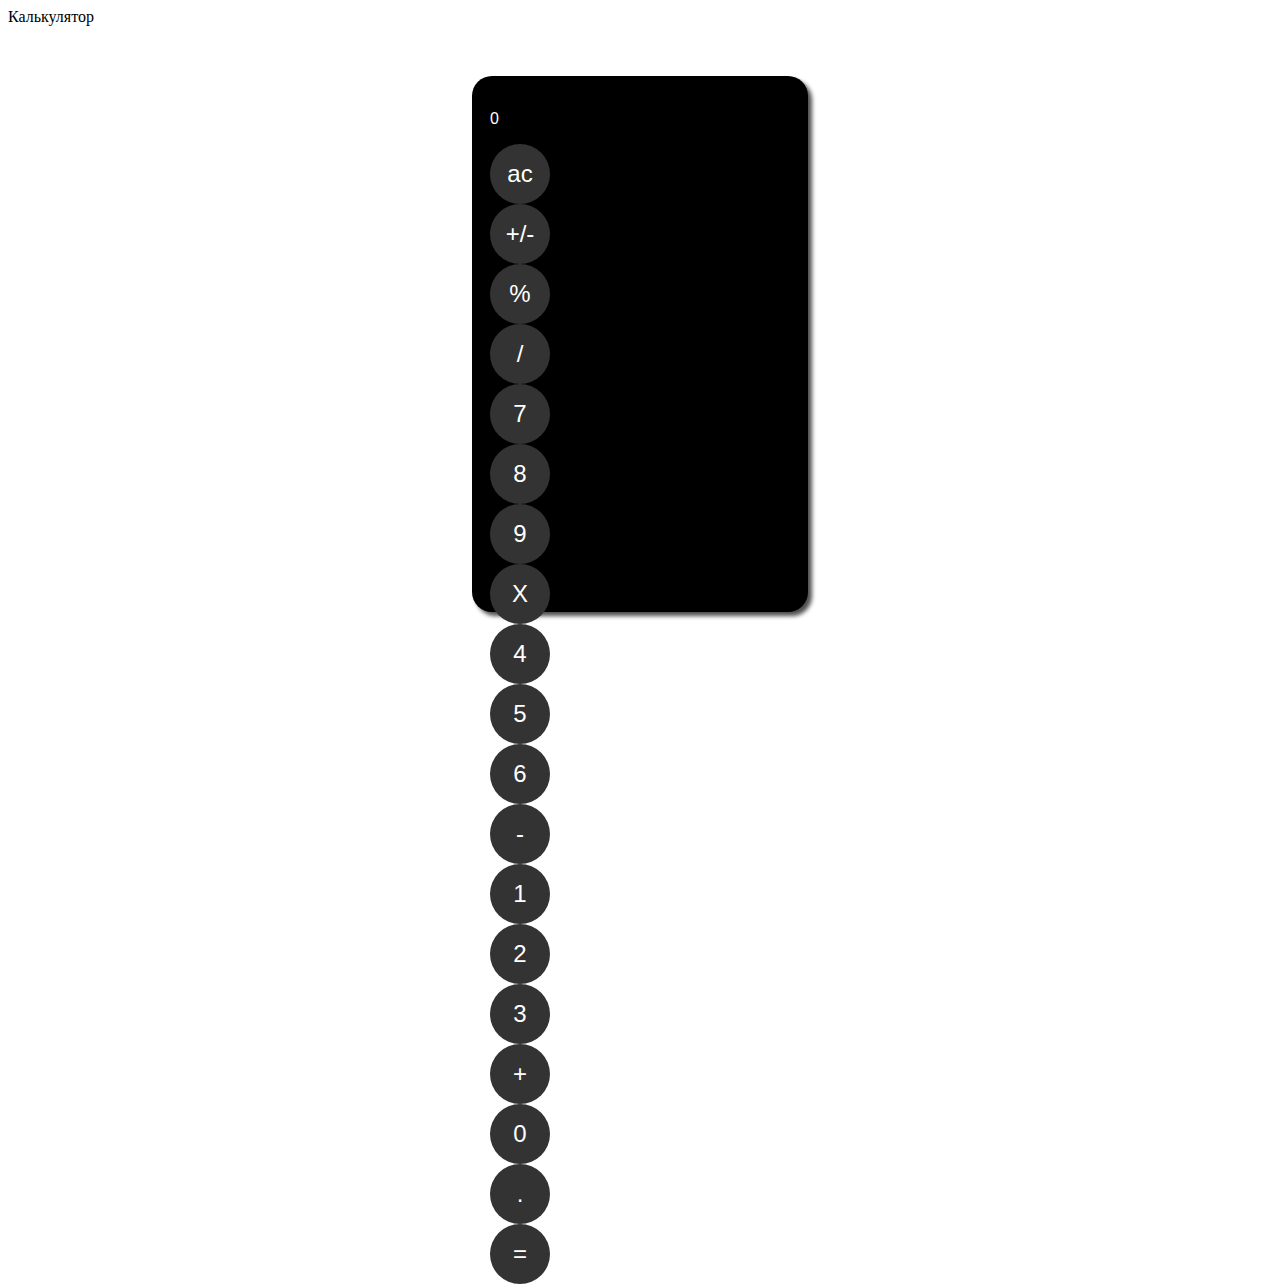
==== index.html @ 8a41d773 "HTML preparation" ====
<!DOCTYPE html>
<html lang="en">
<head>
<meta charset = "UTF-8">
<meta name ="viewport"
<title>Калькулятор</title>
<link rel="stylesheet" href="style.css"
<body>
<div class="calc">
    <div class="calc-screen">
        <p>0</p>
    </div>
    <div class="buttons">
        <div class="btn ac bg-grey">ac</div>
        <div class="btn plus-minus bg-grey">+/-</div>
        <div class="btn percent bg-grey">%</div>
        <div class="btn division bg-orange">/</div>

        <div class="btn seven">7</div>
        <div class="btn eight">8</div>
        <div class="btn nine">9</div>
        <div class="btn myltiply bg-orange">X</div>

        <div class="btn four">4</div>
        <div class="btn five">5</div>
        <div class="btn six">6</div>
        <div class="btn minus bg-orange">-</div>

        <div class="btn one">1</div>
        <div class="btn two">2</div>
        <div class="btn three">3</div>
        <div class="btn plusvbg-orange">+</div>

        <div class="btn zero">0</div>
        <div class="btn dot">.</div>
        <div class="btn equal bg-orange">=</div>
    </div>
</div>

</body>
</html>
---- style.css ----
/*
colors
bg #000
orange #ff9501
grey #a6a6a6
white #fdfdfd
*/

.calc {
    margin: 50px auto;
    width: 300px;
    height: 500px;
    /*border: 1px solid #000;*/
    border-radius: 20px;
    background: #000;
    color: #fff;
    font-family: Arial;
    padding: 18px;
    box-shadow: 4px 4px 4px #4f4f4f;
}

.btn {
width: 60px;
height: 60px;
background-color: #333;
border-radius: 50%;
text-align: center;
line-height: 60px;
font-size: 1.5rem;
cursor: pointer;
user-select: none;
}

.btn:hover {
    filter: brightness(120%);
}

.btn:active {
    filter: brightness(90%);
}
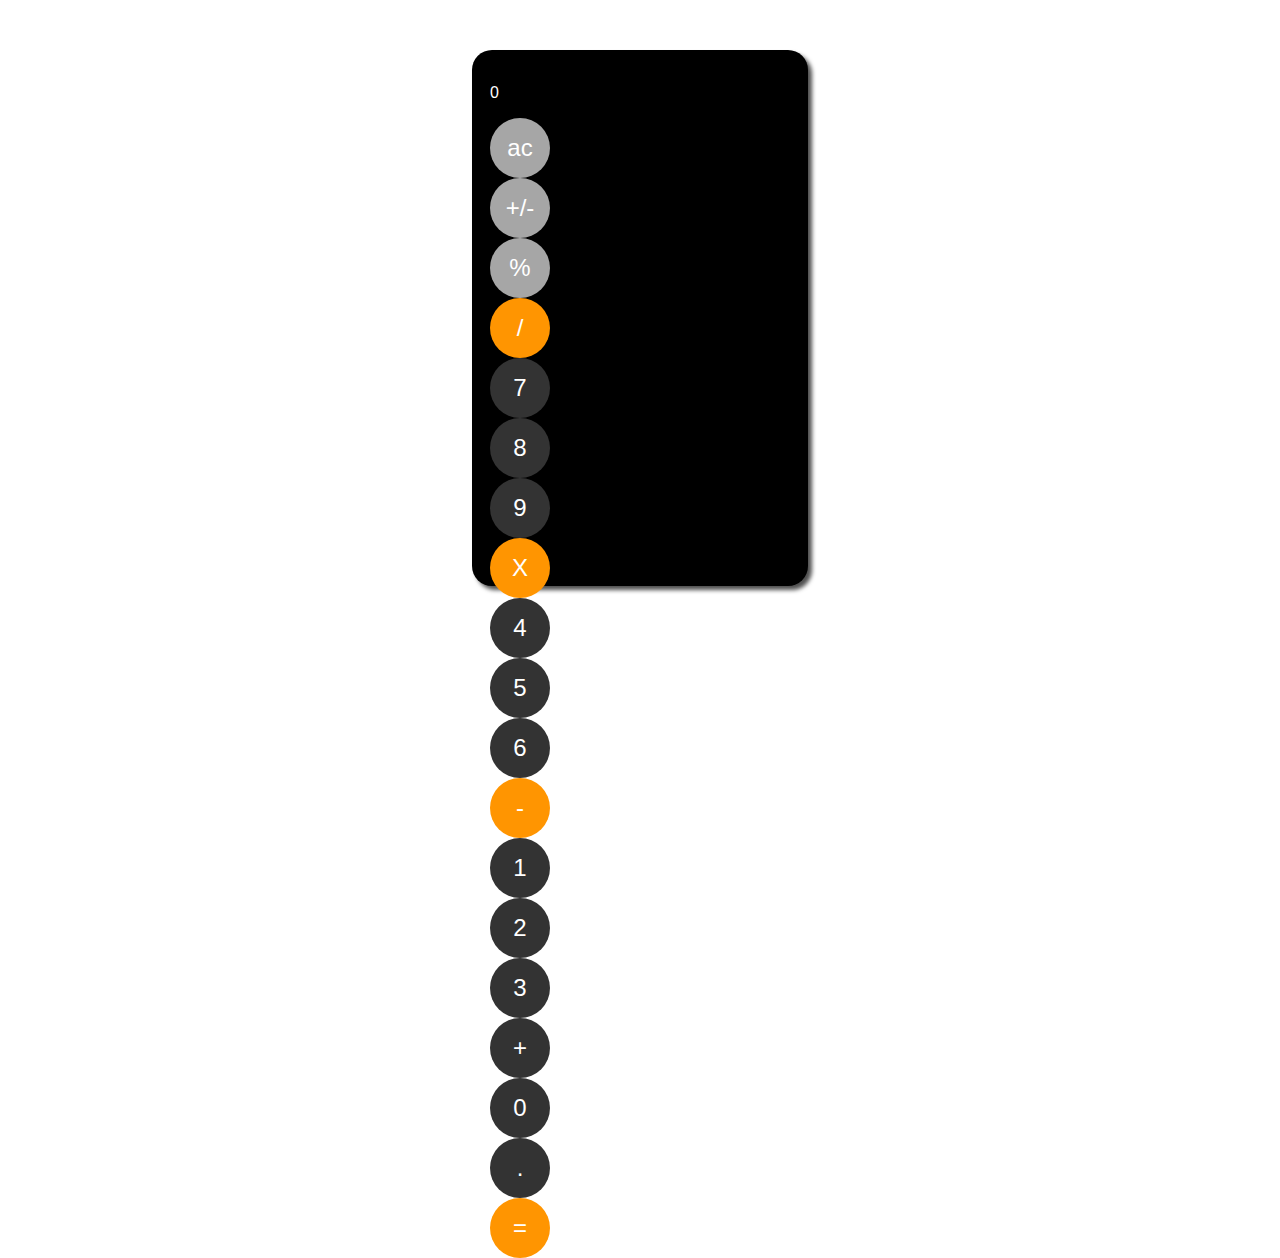
==== commit ff018565: "CSS : btns coloured" ====
--- a/index.html
+++ b/index.html
@@ -2,9 +2,9 @@
 <html lang="en">
 <head>
 <meta charset = "UTF-8">
-<meta name ="viewport"
 <title>Калькулятор</title>
-<link rel="stylesheet" href="style.css"
+<link rel="stylesheet" href="style.css">
+</head>
 <body>
 <div class="calc">
     <div class="calc-screen">
--- a/style.css
+++ b/style.css
@@ -17,6 +17,10 @@
     font-family: Arial;
     padding: 18px;
     box-shadow: 4px 4px 4px #4f4f4f;
+}
+
+.buttons {
+    display: grid;
 }
 
 .btn {
@@ -39,5 +43,13 @@
     filter: brightness(90%);
 }
 
+.btn.bg-grey {
+    background-color: #a6a6a6;
+}
+
+.btn.bg-orange {
+    background-color: #ff9501;
+}
 
 
+
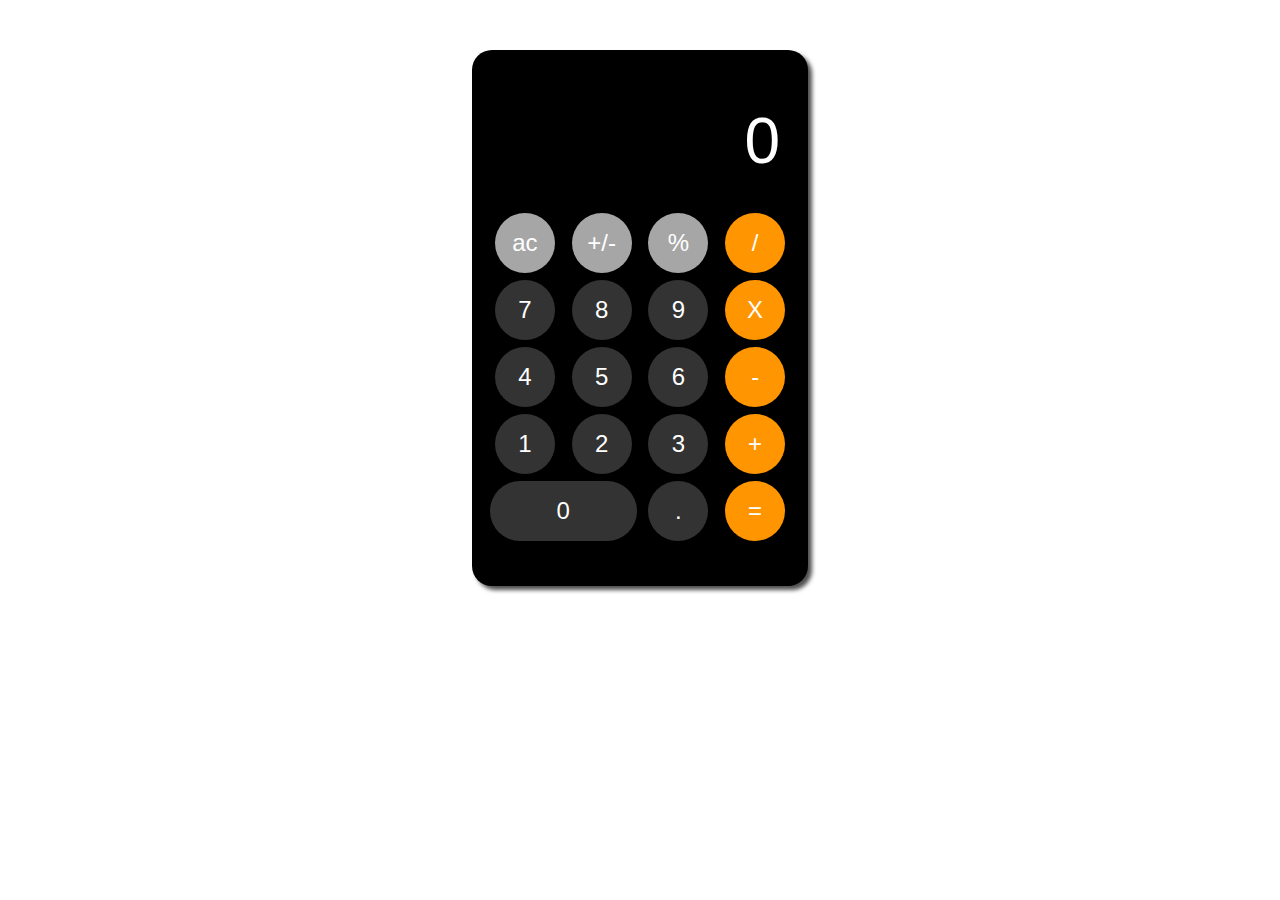
==== commit 21b09447: "CSS edited" ====
--- a/index.html
+++ b/index.html
@@ -29,7 +29,7 @@
         <div class="btn one">1</div>
         <div class="btn two">2</div>
         <div class="btn three">3</div>
-        <div class="btn plusvbg-orange">+</div>
+        <div class="btn plus bg-orange">+</div>
 
         <div class="btn zero">0</div>
         <div class="btn dot">.</div>
--- a/style.css
+++ b/style.css
@@ -19,8 +19,31 @@
     box-shadow: 4px 4px 4px #4f4f4f;
 }
 
+.calc-screen {
+    height: 125px;
+    padding: 10px;
+    display: grid;
+    justify-items: end;
+    align-items: end;
+}
+
+.calc-screen p {
+    text-align: right;
+    font-size: 4rem;
+    margin: 0;
+    margin-bottom: 25px;
+}
+
 .buttons {
     display: grid;
+    grid-template-areas:
+    "ac plus-minus precent division"
+    "seven eight nine multi"
+    "four five six minus"
+    "one two three plus"
+    "zero zero dot equal";
+    grid-gap: 7px;
+    justify-items: center;
 }
 
 .btn {
@@ -33,6 +56,12 @@
 font-size: 1.5rem;
 cursor: pointer;
 user-select: none;
+}
+
+.btn.zero {
+grid-area: zero;
+width: 100%;
+border-radius: 34px;
 }
 
 .btn:hover {
